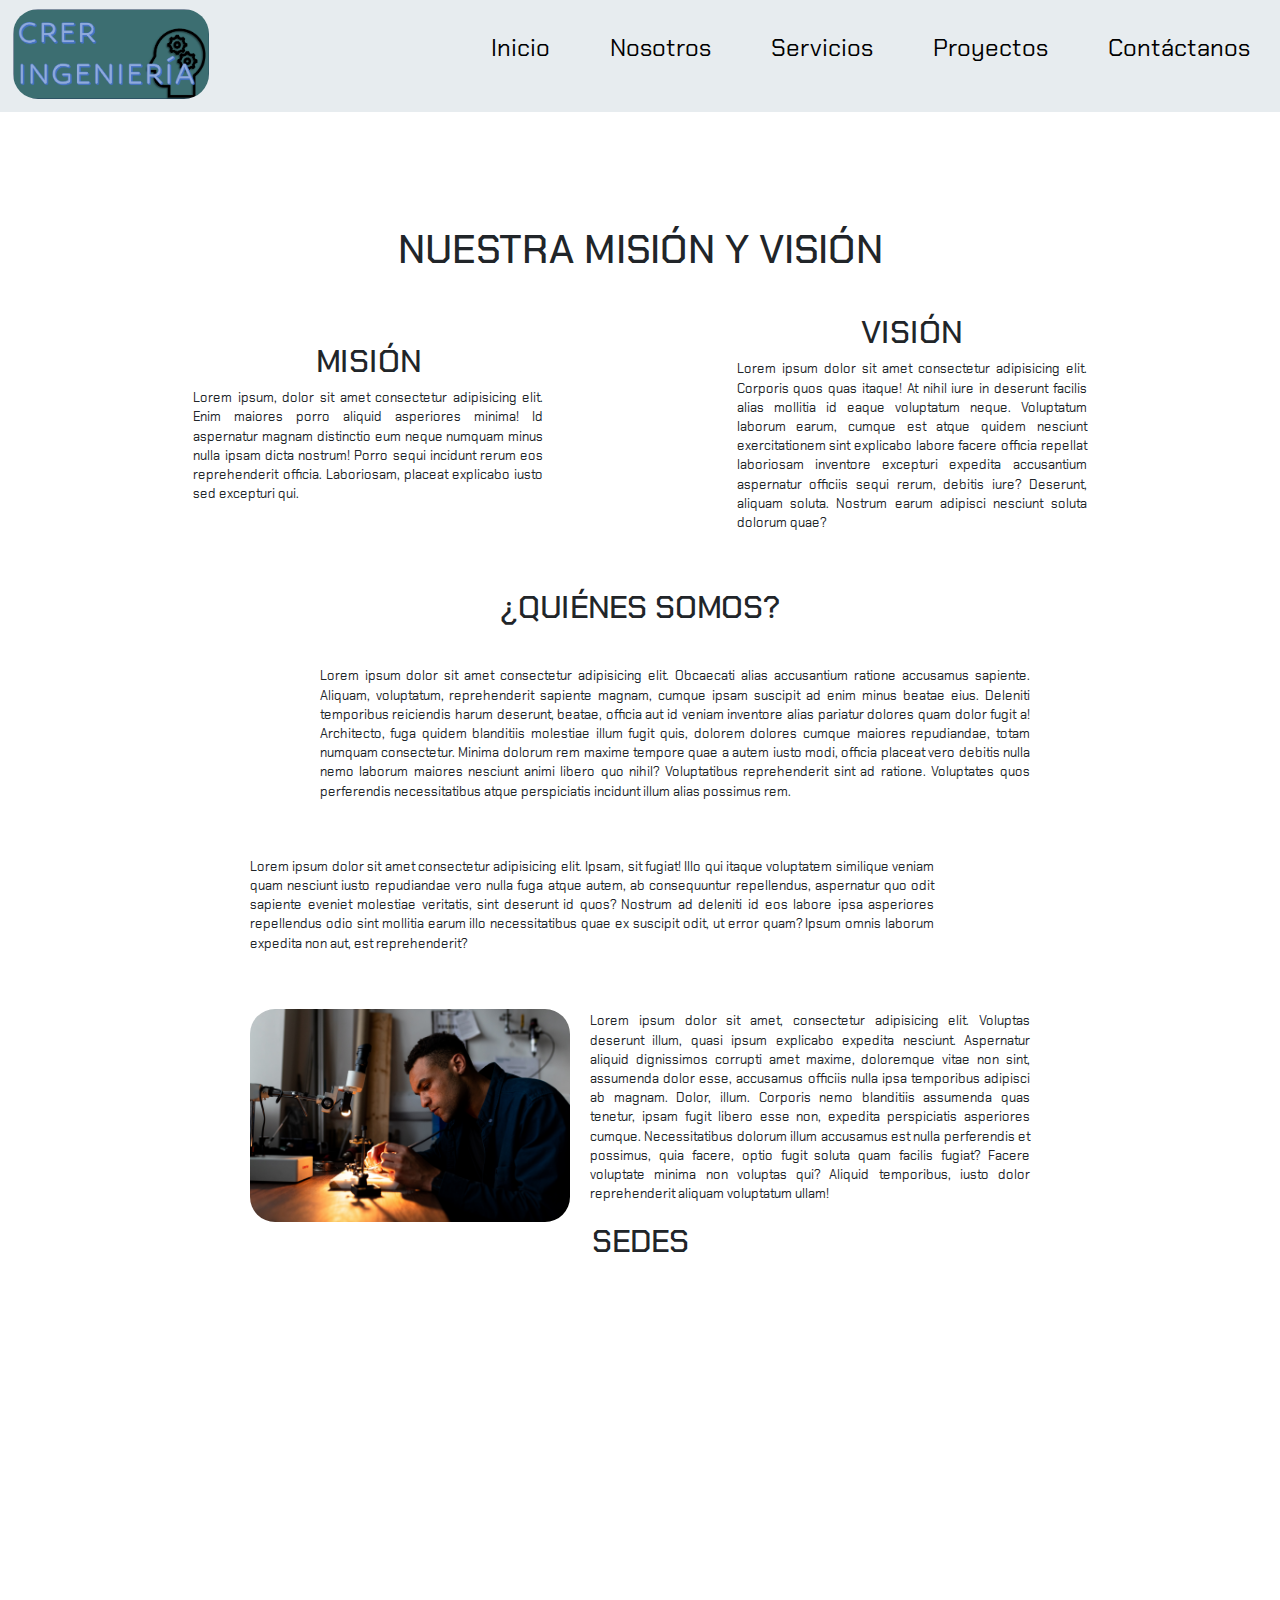
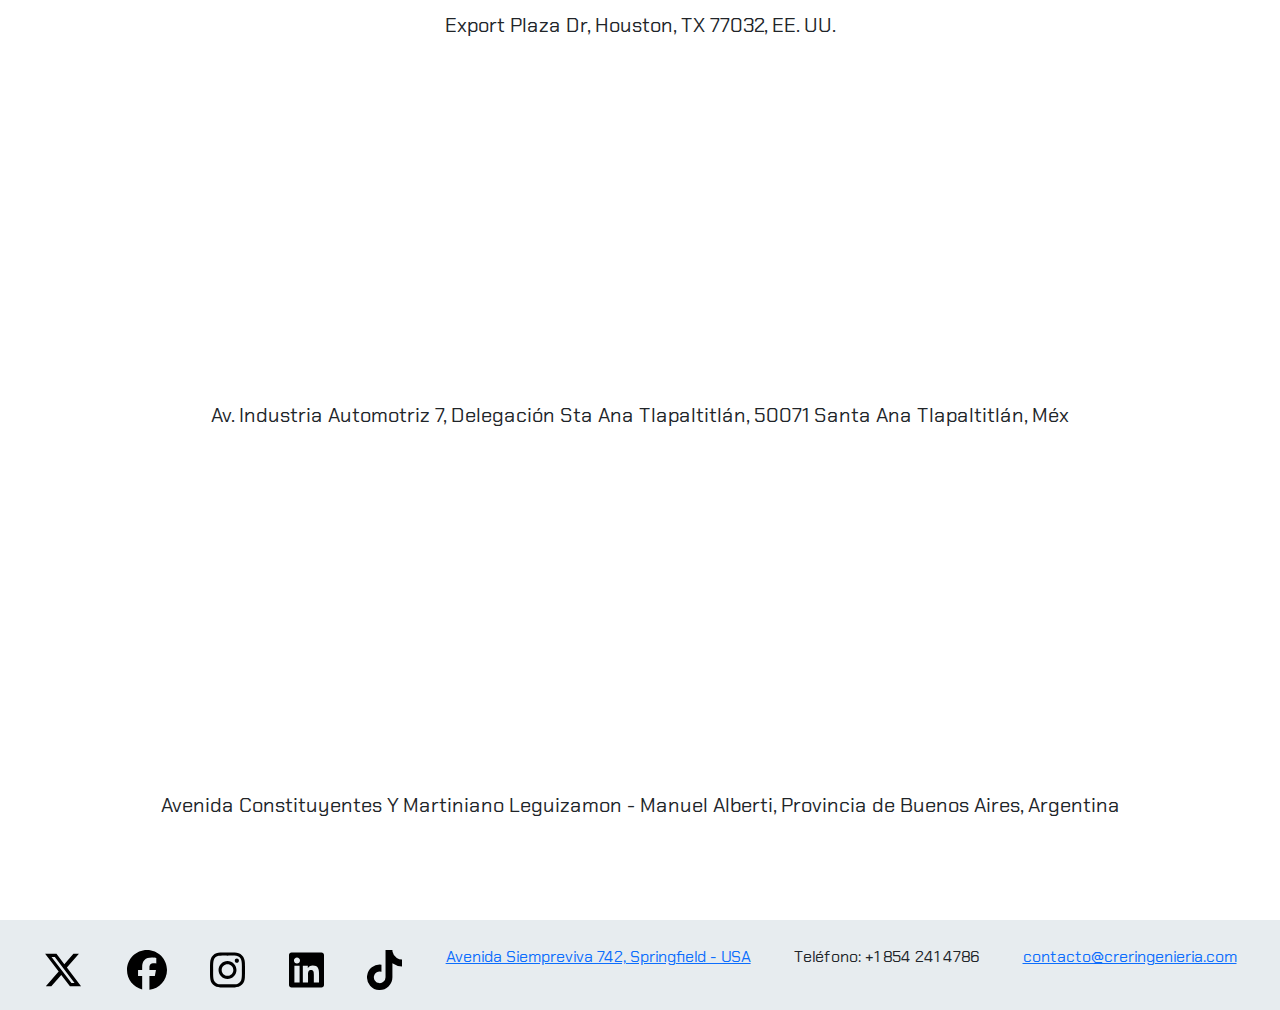
==== pages/aboutUs.html @ bf322dcf "nueva Rama" ====
<!DOCTYPE html>
<html lang="en">
  <head>
    <meta charset="UTF-8" />
    <meta name="viewport" content="width=device-width, initial-scale=1.0" />
    <link rel="stylesheet" href="../styles/styles.css" />
    <link
      href="https://cdn.jsdelivr.net/npm/bootstrap@5.3.3/dist/css/bootstrap.min.css"
      rel="stylesheet"
      integrity="sha384-QWTKZyjpPEjISv5WaRU9OFeRpok6YctnYmDr5pNlyT2bRjXh0JMhjY6hW+ALEwIH"
      crossorigin="anonymous"
    />
    <title>CRER Ingeniería</title>
  </head>
  <body>
    <nav class="nav fixed-top">
      <a href="../index.html"
        ><img src="../resources/logo.png" alt="" id="logo"
      /></a>
      <ul>
        <li><a href="../index.html">Inicio</a></li>
        <li><a href="./aboutUs.html">Nosotros</a></li>
        <li><a href="./services.html">Servicios</a></li>
        <li><a href="./projects.html">Proyectos</a></li>
        <li><a href="./contact.html">Contáctanos</a></li>
      </ul>
    </nav>
    <main>
      <h1 class="h1Nosotros">NUESTRA MISIÓN Y VISIÓN</h1>
      <section id="misVis">
        <section id="mision">
          <h2>MISIÓN</h2>
          <p>
            Lorem ipsum, dolor sit amet consectetur adipisicing elit. Enim
            maiores porro aliquid asperiores minima! Id aspernatur magnam
            distinctio eum neque numquam minus nulla ipsam dicta nostrum! Porro
            sequi incidunt rerum eos reprehenderit officia. Laboriosam, placeat
            explicabo iusto sed excepturi qui.
          </p>
        </section>
        <section id="vision">
          <h2>VISIÓN</h2>
          <p>
            Lorem ipsum dolor sit amet consectetur adipisicing elit. Corporis
            quos quas itaque! At nihil iure in deserunt facilis alias mollitia
            id eaque voluptatum neque. Voluptatum laborum earum, cumque est
            atque quidem nesciunt exercitationem sint explicabo labore facere
            officia repellat laboriosam inventore excepturi expedita accusantium
            aspernatur officiis sequi rerum, debitis iure? Deserunt, aliquam
            soluta. Nostrum earum adipisci nesciunt soluta dolorum quae?
          </p>
        </section>
      </section>
      <section id="backGround">
        <h2>¿QUIÉNES SOMOS?</h2>
        <article class="parte1">
          <img src="../resources/eng1.jpg" alt="" class="eng1" />
          <p class="parrafoEng1">
            Lorem ipsum dolor sit amet consectetur adipisicing elit. Obcaecati
            alias accusantium ratione accusamus sapiente. Aliquam, voluptatum,
            reprehenderit sapiente magnam, cumque ipsam suscipit ad enim minus
            beatae eius. Deleniti temporibus reiciendis harum deserunt, beatae,
            officia aut id veniam inventore alias pariatur dolores quam dolor
            fugit a! Architecto, fuga quidem blanditiis molestiae illum fugit
            quis, dolorem dolores cumque maiores repudiandae, totam numquam
            consectetur. Minima dolorum rem maxime tempore quae a autem iusto
            modi, officia placeat vero debitis nulla nemo laborum maiores
            nesciunt animi libero quo nihil? Voluptatibus reprehenderit sint ad
            ratione. Voluptates quos perferendis necessitatibus atque
            perspiciatis incidunt illum alias possimus rem.
          </p>
        </article>
        <article id="parte2">
          <p class="parrafoEng2">
            Lorem ipsum dolor sit amet consectetur adipisicing elit. Ipsam, sit
            fugiat! Illo qui itaque voluptatem similique veniam quam nesciunt
            iusto repudiandae vero nulla fuga atque autem, ab consequuntur
            repellendus, aspernatur quo odit sapiente eveniet molestiae
            veritatis, sint deserunt id quos? Nostrum ad deleniti id eos labore
            ipsa asperiores repellendus odio sint mollitia earum illo
            necessitatibus quae ex suscipit odit, ut error quam? Ipsum omnis
            laborum expedita non aut, est reprehenderit?
          </p>
          <img src="../resources/eng2.jpg" alt="" class="eng2" />
        </article>
        <article class="parte1">
          <img src="../resources/eng3.jpg" alt="" class="eng1" />
          <p class="parrafoEng1">
            Lorem ipsum dolor sit amet, consectetur adipisicing elit. Voluptas
            deserunt illum, quasi ipsum explicabo expedita nesciunt. Aspernatur
            aliquid dignissimos corrupti amet maxime, doloremque vitae non sint,
            assumenda dolor esse, accusamus officiis nulla ipsa temporibus
            adipisci ab magnam. Dolor, illum. Corporis nemo blanditiis assumenda
            quas tenetur, ipsam fugit libero esse non, expedita perspiciatis
            asperiores cumque. Necessitatibus dolorum illum accusamus est nulla
            perferendis et possimus, quia facere, optio fugit soluta quam
            facilis fugiat? Facere voluptate minima non voluptas qui? Aliquid
            temporibus, iusto dolor reprehenderit aliquam voluptatum ullam!
          </p>
        </article>
      </section>
      <h2>SEDES</h2>
      <section id="sedes">
        <iframe
          src="https://www.google.com/maps/embed?pb=!1m18!1m12!1m3!1d3457.002539599172!2d-95.31487802374514!3d29.950605574971!2m3!1f0!2f0!3f0!3m2!1i1024!2i768!4f13.1!3m3!1m2!1s0x8640b6ad13a5c62d%3A0x4e5ed26eb05cbc44!2sExport%20Plaza%20Dr%2C%20Houston%2C%20TX%2077032%2C%20EE.%20UU.!5e0!3m2!1ses!2smx!4v1706425401823!5m2!1ses!2smx"
          width="400"
          height="300"
          style="border: 0"
          allowfullscreen=""
          loading="lazy"
          referrerpolicy="no-referrer-when-downgrade"
        ></iframe>
        <p class="mapas">Export Plaza Dr, Houston, TX 77032, EE. UU.</p>
        <iframe
          src="https://www.google.com/maps/embed?pb=!1m18!1m12!1m3!1d3765.656668041958!2d-99.62430872402147!3d19.297291181953398!2m3!1f0!2f0!3f0!3m2!1i1024!2i768!4f13.1!3m3!1m2!1s0x85cd8a10b8af76ad%3A0x55f75a7277d1dba7!2sAv.%20Industria%20Automotriz%207%2C%20Delegaci%C3%B3n%20Sta%20Ana%20Tlapaltitl%C3%A1n%2C%2050071%20Santa%20Ana%20Tlapaltitl%C3%A1n%2C%20M%C3%A9x.!5e0!3m2!1ses!2smx!4v1706425549097!5m2!1ses!2smx"
          width="400"
          height="300"
          style="border: 0"
          allowfullscreen=""
          loading="lazy"
          referrerpolicy="no-referrer-when-downgrade"
        ></iframe>
        <p class="mapas">
          Av. Industria Automotriz 7, Delegación Sta Ana Tlapaltitlán, 50071
          Santa Ana Tlapaltitlán, Méx
        </p>
        <iframe
          src="https://www.google.com/maps/embed?pb=!1m18!1m12!1m3!1d822.440785139287!2d-58.74145373034737!3d-34.45815999831294!2m3!1f0!2f0!3f0!3m2!1i1024!2i768!4f13.1!3m3!1m2!1s0x95bc98a1a8cdec03%3A0xe7c5bf7d25745e86!2sAvenida%20Constituyentes%20Y%20Martiniano%20Leguizamon!5e0!3m2!1ses!2smx!4v1706425637242!5m2!1ses!2smx"
          width="400"
          height="300"
          style="border: 0"
          allowfullscreen=""
          loading="lazy"
          referrerpolicy="no-referrer-when-downgrade"
        ></iframe>
        <p class="mapas">
          Avenida Constituyentes Y Martiniano Leguizamon - Manuel Alberti,
          Provincia de Buenos Aires, Argentina
        </p>
      </section>
    </main>
    <footer>
      <a href="https://twitter.com/?lang=es" target="_blank"
        ><img src="../resources/logoX.svg" alt=""
      /></a>
      <a href="https://www.facebook.com/?locale=es_LA" target="_blank"
        ><img src="../resources/logoFB.svg" alt=""
      /></a>
      <a href="https://www.instagram.com/" target="_blank"
        ><img src="../resources/logoIG.svg" alt=""
      /></a>
      <a href="https://mx.linkedin.com/" target="_blank"
        ><img src="../resources/logoLinkedin.svg" alt=""
      /></a>
      <a href="https://www.tiktok.com/es/" target="_blank"
        ><img src="../resources/logoTiktok.svg" alt=""
      /></a>
      <a
        class="dire"
        href="https://maps.app.goo.gl/HASSapY9q8GVAxud6"
        target="_blank"
        ><p>Avenida Siempreviva 742, Springfield - USA</p></a
      >
      <p>Teléfono: +1 854 241 4786</p>
      <a href="mailto:contacto@creringenieria.com"
        ><p>contacto@creringenieria.com</p></a
      >
    </footer>
    <script
      src="https://cdn.jsdelivr.net/npm/bootstrap@5.3.3/dist/js/bootstrap.bundle.min.js"
      integrity="sha384-YvpcrYf0tY3lHB60NNkmXc5s9fDVZLESaAA55NDzOxhy9GkcIdslK1eN7N6jIeHz"
      crossorigin="anonymous"
    ></script>
  </body>
</html>
---- styles/styles.css ----
@import url('https://fonts.googleapis.com/css2?family=Chakra+Petch:wght@300&display=swap');

* {
    margin: 0;
    padding: 0;
    font-family: 'Chakra Petch', sans-serif;
}

body {
    background-color: #D9D9D9;
}

.nav{
    background-color: #E7ECEF;
    color: black;
    justify-content: space-between;
    display: flex;
}

#logo {
    height: 15vh;
    border-radius: 25px;
    margin: 1vh 1vw 1vh 1vw;
}

ul li a {
    text-decoration: none;
    color: black;
}

li {
    list-style-type: none;
    padding: 15px;
    font-size: 2em;
    margin: 15px;
}

ul {
    display: flex;
    align-items: center;

}

#tituloIndex {
    margin-top: 20vh;
}

.carousel {
    margin-top: 5vh;
}
.carousel-inner .carousel-item img {
    border-radius: 25px;
}

.carousel-inner {
    display: flex;
    justify-content: space-around;
}

.carousel-control-prev, .carousel-control-next {
    margin-left: 20%;
    margin-right: 20%;
}

#ingTrabajando {
    display: flex;
    margin-top: 5vh;
    margin-left: 3vw;
    margin-right: 3vw;
}

#ingTrabajando img {
    width: 20vw;
    border-radius: 25px;
}

#ingTrabajando #parrafo1 {
    display: flex;
    flex-direction: column;
    justify-content: center;
    text-align: justify;
    margin-left: 10px;
    margin-right: 10px;
}

#ingTrabajando #parrafo2 {
    display: flex;
    flex-direction: column;
    justify-content: center;
    text-align: justify;
    margin-left: 10px;
}

#algunos {
    display: flex;
    flex-direction: row;
    justify-content: center;
    margin-top: 80px;
    font-size: 40px;
}

#listaClientes {
    margin: 40px 20px;
    display: flex;
    flex-direction: row;
    justify-content: space-around;
}

#listaClientes img {
    height: 8vw;
    border-radius: 25px;
}

#certi {
    display: flex;
    flex-direction: row;
    justify-content: center;
    margin-top: 80px;
    font-size: 40px;
}

#certificaciones img {
    height: 6vw;
}

#certificaciones {
    margin: 40px 20px;
    display: flex;
    flex-direction: row;
    justify-content: space-around;
}

footer {
    height: 10vh;
    background-color: #E7ECEF;
    margin-top: 70px;
    display: flex;
    flex-direction: row;
    justify-content: space-evenly;
    align-items: center;
}

footer img {
    height: 40px;
    margin-top: 10px;
}

h1 {
    margin-top: 70px;
    display: flex;
    flex-direction: row;
    justify-content: center;
}

#misVis {
    display: flex;
    flex-direction: row;
    margin-top: 40px;
    align-items: center;
    justify-content: space-evenly;
}

#mision {
    width: 350px;
    text-align: justify;
}

#vision {
    width: 350px;
    text-align: justify;
 }

 h1 {
    font-size: 50px;
 }

h2 {
    font-size: 40px;
    display: flex;
    flex-direction: row;
    justify-content: center;
}

#backGround {
    margin-top: 40px;
}

.eng1 {
    width: 450px;
    border-radius: 25px;
}

.parte1 {
    display: flex;
    flex-direction: row;
    align-items: center;
    margin: 40px 250px 0 250px;
    text-align: justify;
}

.parrafoEng1 {
    margin-left: 20px;
}

.eng2 {
    width: 450px;
    border-radius: 25px;
}

.parrafoEng2 {
    margin-right: 20px;
}

#parte2 {
    display: flex;
    flex-direction: row;
    align-items: center;
    margin: 40px 250px 0 250px;
    text-align: justify;
}

#sedes {
    display: flex;
    flex-direction: column;
    align-items: center;
    margin-top: 20px;
}

.mapas {
    margin: 30px;
    font-size: 20px;
}

.imgServ {
    width: 25vw;
    border-radius: 25px;
}

#especialidades {
    display: flex;
    flex-direction: column;
    margin: 50px 150px 0 150px;

}

#mecanica, #civil, #obras {
    display: flex;
    flex-direction: row;
    align-items: center;
    margin: 40px 200px 0 200px;
    text-align: justify;
}

#electrica, #ingenieria {
    display: flex;
    flex-direction: row;
    align-items: center;
    margin: 40px 200px 0 200px;
    text-align: justify;
}

.serv135 {
    margin-left: 20px;
    font-size: 1em;
}

.serv24 {
    margin-right: 20px;
    font-size: 1em;
}

#proj1 img, #proj2 img, #proj3 img {
    width: 35vw;
    border-radius: 25px;
    margin-top: 40px;
}

#projects {
    display: flex;
    flex-direction: column;
    align-items: center;
}

#proj1, #proj2, #proj3 {
    display: flex;
    flex-direction: column;
    align-items: center;
    width: 30vw;
}

#proj1 p, #proj2 p, #proj3 p {
    display: flex;
}

#comentarios {
    resize: none;
}

/* FORMULARIO ANTES DE BOOTSTRAP

form {
    display: block;
    margin: 100px auto;
}

label {
    display: flex;
    flex-direction: column;
    align-items: center;
    margin: 10px;
    font-size: 25px;
}

button {
    font-size: 25px;
    width: 100px;
    border-radius: 5px;
    text-align: center;
}

.boton {
    text-align: center;
}

fieldset {
    border: none;
}

label #nombre, label #apellido, label #mail, label #phone, label #empresa {
    width: 350px;
    height: 20px;
} */

form {
    margin-top: 10vh;

}

#contacth1 {
    margin-top: 25vh;
    font-size: 3vh;
}

.row {
    justify-content: center;
    align-items: center;
}

.botonForm {
    text-align: center;
}

@media (max-width:1360px) {
    li {
        font-size: 1.5em;
    }
    #logo {
        height: 10vh;
    }
    #ingTrabajando {
        height: auto;
    }
    .eng1, .eng2 {
        width: 25vw;
    }
    .parrafoEng1, .parrafoEng2, #mision p, #vision p, .serv135, .serv24 {
        font-size: 0.8em;
    }
    .imgServ {
        width: 18vw;
    } 
    #proj1 img, #proj2 img, #proj3 img {
        width: 25vw;
    }

}

@media (max-width:1025px) {
    #ingTrabajando {
        display: flex;
        flex-direction: column;
        align-items: center;
    }

}

@media (max-width:1190px) {
    li {
        font-size: 1.2em;
    }
    #algunos {
        font-size: 3vh;
    }
    #certi {
        font-size: 3vh;
    }
    footer img {
        height: 3vh;
    }
    footer p {
        font-size: 0.8rem;
    }
}

@media (max-width:970px) {
    #logo, .dire, .eng1, .eng2 {
        display: none;
    }
    iframe {
        width: 300px;
        height: auto;
    }
}

.h1Nosotros, .servh1, .projectsh1 {
    margin-top: 25vh;
}
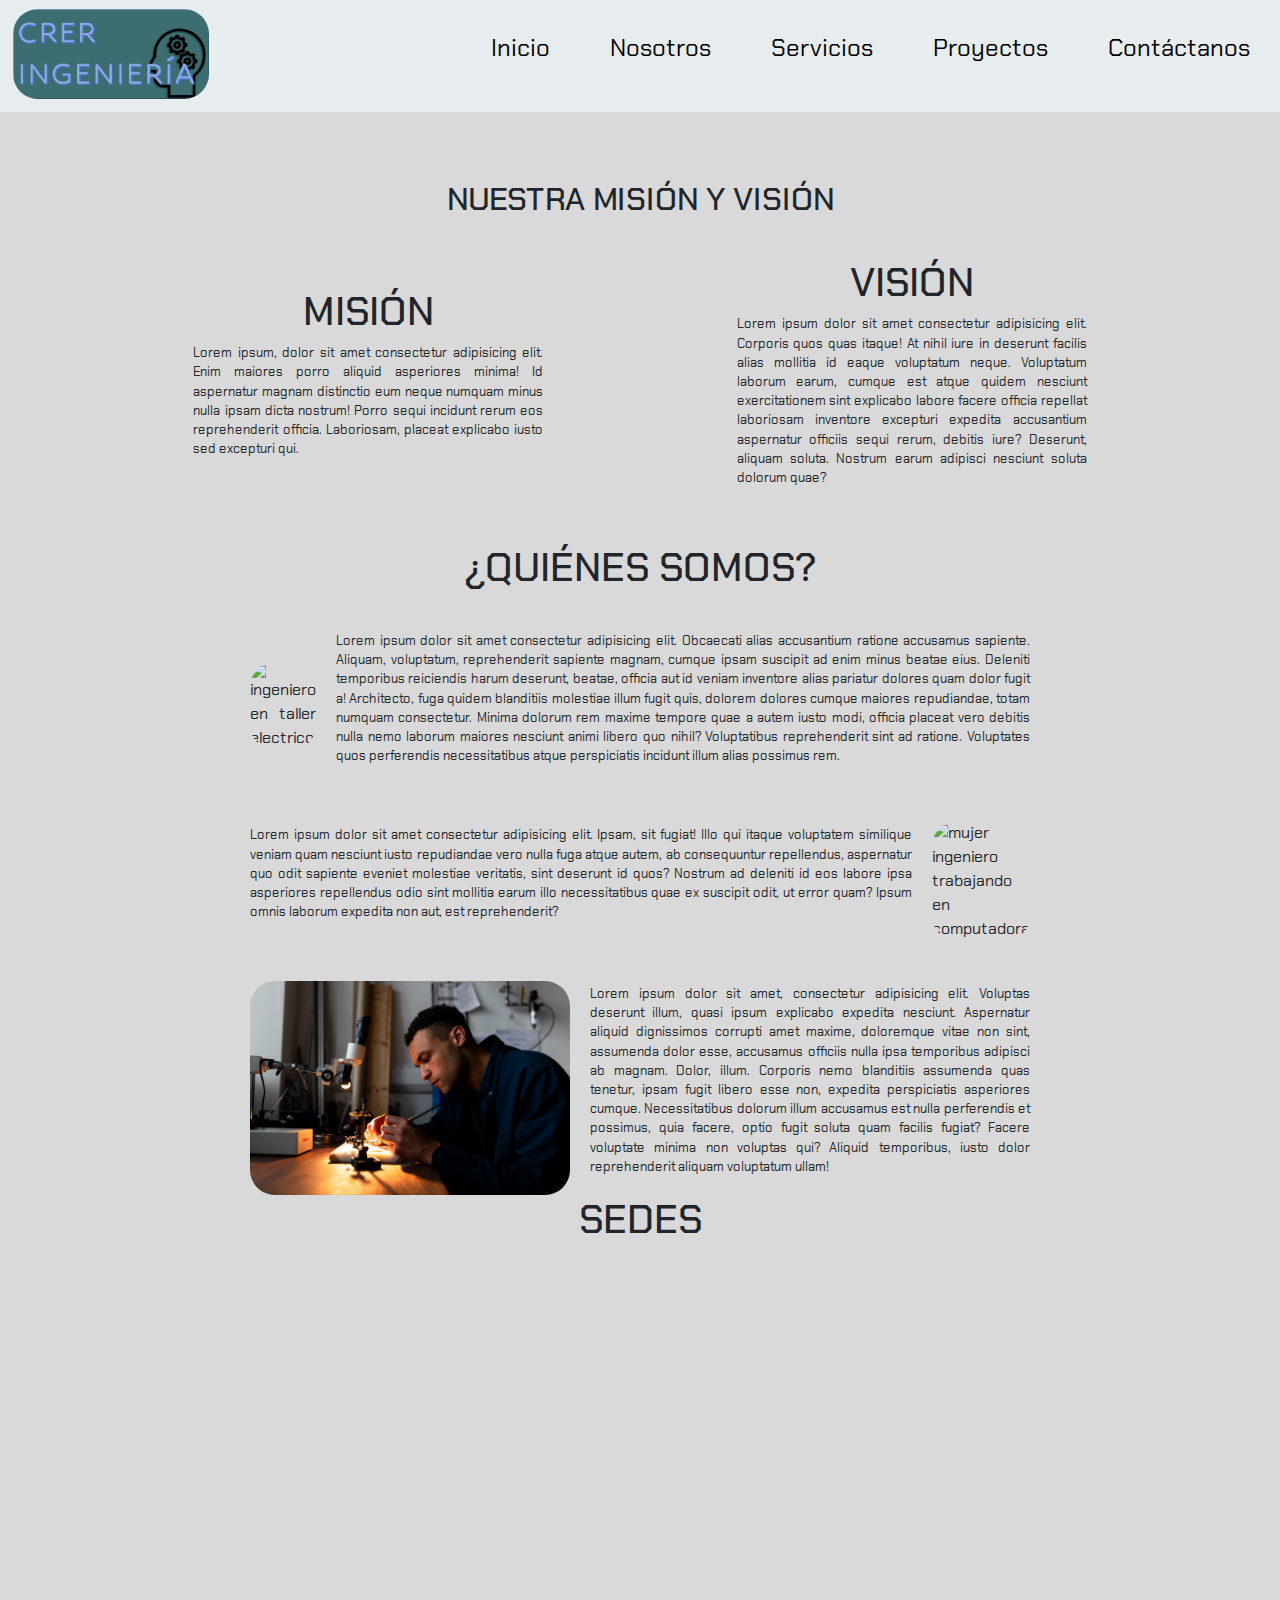
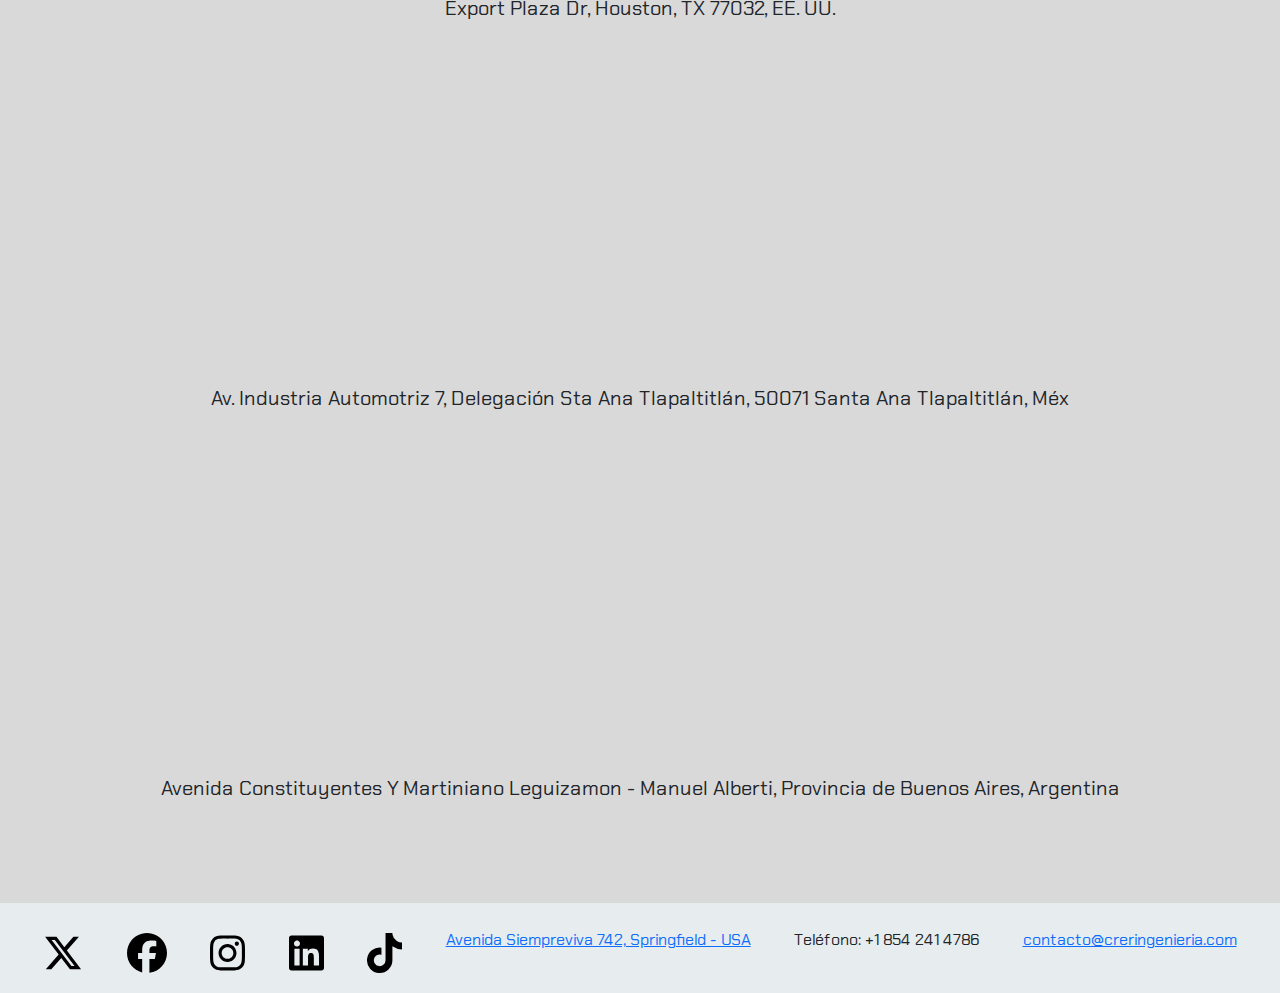
==== commit 66f5d12d: "correcciones de 2da preentrega: ubicacion de codigo de bootstrap, inclusion de alt en imagenes, grid" ====
--- a/pages/aboutUs.html
+++ b/pages/aboutUs.html
@@ -3,19 +3,19 @@
   <head>
     <meta charset="UTF-8" />
     <meta name="viewport" content="width=device-width, initial-scale=1.0" />
-    <link rel="stylesheet" href="../styles/styles.css" />
     <link
       href="https://cdn.jsdelivr.net/npm/bootstrap@5.3.3/dist/css/bootstrap.min.css"
       rel="stylesheet"
       integrity="sha384-QWTKZyjpPEjISv5WaRU9OFeRpok6YctnYmDr5pNlyT2bRjXh0JMhjY6hW+ALEwIH"
       crossorigin="anonymous"
     />
+    <link rel="stylesheet" href="../styles/styles.css" />
     <title>CRER Ingeniería</title>
   </head>
   <body>
     <nav class="nav fixed-top">
       <a href="../index.html"
-        ><img src="../resources/logo.png" alt="" id="logo"
+        ><img src="../resources/logo.png" alt="logo de la empresa" id="logo"
       /></a>
       <ul>
         <li><a href="../index.html">Inicio</a></li>
@@ -54,7 +54,7 @@
       <section id="backGround">
         <h2>¿QUIÉNES SOMOS?</h2>
         <article class="parte1">
-          <img src="../resources/eng1.jpg" alt="" class="eng1" />
+          <img src="../resources/eng1.jpg" alt="ingeniero en taller electrico" class="eng1" />
           <p class="parrafoEng1">
             Lorem ipsum dolor sit amet consectetur adipisicing elit. Obcaecati
             alias accusantium ratione accusamus sapiente. Aliquam, voluptatum,
@@ -81,10 +81,10 @@
             necessitatibus quae ex suscipit odit, ut error quam? Ipsum omnis
             laborum expedita non aut, est reprehenderit?
           </p>
-          <img src="../resources/eng2.jpg" alt="" class="eng2" />
+          <img src="../resources/eng2.jpg" alt="mujer ingeniero trabajando en computadora" class="eng2" />
         </article>
         <article class="parte1">
-          <img src="../resources/eng3.jpg" alt="" class="eng1" />
+          <img src="../resources/eng3.jpg" alt="ingeniero trabajando en laboratorio" class="eng1" />
           <p class="parrafoEng1">
             Lorem ipsum dolor sit amet, consectetur adipisicing elit. Voluptas
             deserunt illum, quasi ipsum explicabo expedita nesciunt. Aspernatur
@@ -141,19 +141,19 @@
     </main>
     <footer>
       <a href="https://twitter.com/?lang=es" target="_blank"
-        ><img src="../resources/logoX.svg" alt=""
+        ><img src="../resources/logoX.svg" alt="logo twitter"
       /></a>
       <a href="https://www.facebook.com/?locale=es_LA" target="_blank"
-        ><img src="../resources/logoFB.svg" alt=""
+        ><img src="../resources/logoFB.svg" alt="logo facebook"
       /></a>
       <a href="https://www.instagram.com/" target="_blank"
-        ><img src="../resources/logoIG.svg" alt=""
+        ><img src="../resources/logoIG.svg" alt="logo instagram"
       /></a>
       <a href="https://mx.linkedin.com/" target="_blank"
-        ><img src="../resources/logoLinkedin.svg" alt=""
+        ><img src="../resources/logoLinkedin.svg" alt="logo linkedin"
       /></a>
       <a href="https://www.tiktok.com/es/" target="_blank"
-        ><img src="../resources/logoTiktok.svg" alt=""
+        ><img src="../resources/logoTiktok.svg" alt="logo Tiktok"
       /></a>
       <a
         class="dire"
--- a/styles/styles.css
+++ b/styles/styles.css
@@ -41,7 +41,7 @@
 
 }
 
-#tituloIndex {
+#tituloIndex, .h1Nosotros, .servh1, .projectsh1, #contacth1 {
     margin-top: 20vh;
 }
 
@@ -170,10 +170,6 @@
     text-align: justify;
  }
 
- h1 {
-    font-size: 50px;
- }
-
 h2 {
     font-size: 40px;
     display: flex;
@@ -232,41 +228,22 @@
 }
 
 .imgServ {
-    width: 25vw;
-    border-radius: 25px;
-}
-
-#especialidades {
-    display: flex;
-    flex-direction: column;
-    margin: 50px 150px 0 150px;
-
-}
-
-#mecanica, #civil, #obras {
-    display: flex;
-    flex-direction: row;
-    align-items: center;
-    margin: 40px 200px 0 200px;
-    text-align: justify;
-}
-
-#electrica, #ingenieria {
-    display: flex;
-    flex-direction: row;
-    align-items: center;
-    margin: 40px 200px 0 200px;
-    text-align: justify;
-}
-
-.serv135 {
-    margin-left: 20px;
-    font-size: 1em;
-}
-
-.serv24 {
-    margin-right: 20px;
-    font-size: 1em;
+    width: 45vh;
+    height: auto;
+    border-radius: 25px;
+}
+
+.gridPadre {
+    display: flex;
+    justify-content: center;
+}
+
+#gridServicios {
+    display: grid;
+    grid-template-columns: 1fr 1fr;
+    width: 75vw;
+    align-items: center;
+    justify-items: center;
 }
 
 #proj1 img, #proj2 img, #proj3 img {
@@ -296,49 +273,9 @@
     resize: none;
 }
 
-/* FORMULARIO ANTES DE BOOTSTRAP
-
-form {
-    display: block;
-    margin: 100px auto;
-}
-
-label {
-    display: flex;
-    flex-direction: column;
-    align-items: center;
-    margin: 10px;
-    font-size: 25px;
-}
-
-button {
-    font-size: 25px;
-    width: 100px;
-    border-radius: 5px;
-    text-align: center;
-}
-
-.boton {
-    text-align: center;
-}
-
-fieldset {
-    border: none;
-}
-
-label #nombre, label #apellido, label #mail, label #phone, label #empresa {
-    width: 350px;
-    height: 20px;
-} */
-
 form {
     margin-top: 10vh;
 
-}
-
-#contacth1 {
-    margin-top: 25vh;
-    font-size: 3vh;
 }
 
 .row {
@@ -366,11 +303,12 @@
     .parrafoEng1, .parrafoEng2, #mision p, #vision p, .serv135, .serv24 {
         font-size: 0.8em;
     }
-    .imgServ {
-        width: 18vw;
-    } 
     #proj1 img, #proj2 img, #proj3 img {
         width: 25vw;
+    }
+    h1, #contacth1, #tituloIndex, .h1Nosotros, .servh1, .projectsh1 {
+        font-size: 2em;
+       
     }
 
 }
@@ -410,8 +348,16 @@
         width: 300px;
         height: auto;
     }
-}
-
-.h1Nosotros, .servh1, .projectsh1 {
-    margin-top: 25vh;
-}
+    .imgServ {
+        width: 25vw;
+    }
+    h1, #contacth1, #tituloIndex, .h1Nosotros, .servh1, .projectsh1 {
+        font-size: 1.5em;
+    }
+}
+
+@media (max-width: 770px) {
+    form {
+        font-size: 1em;
+    }
+}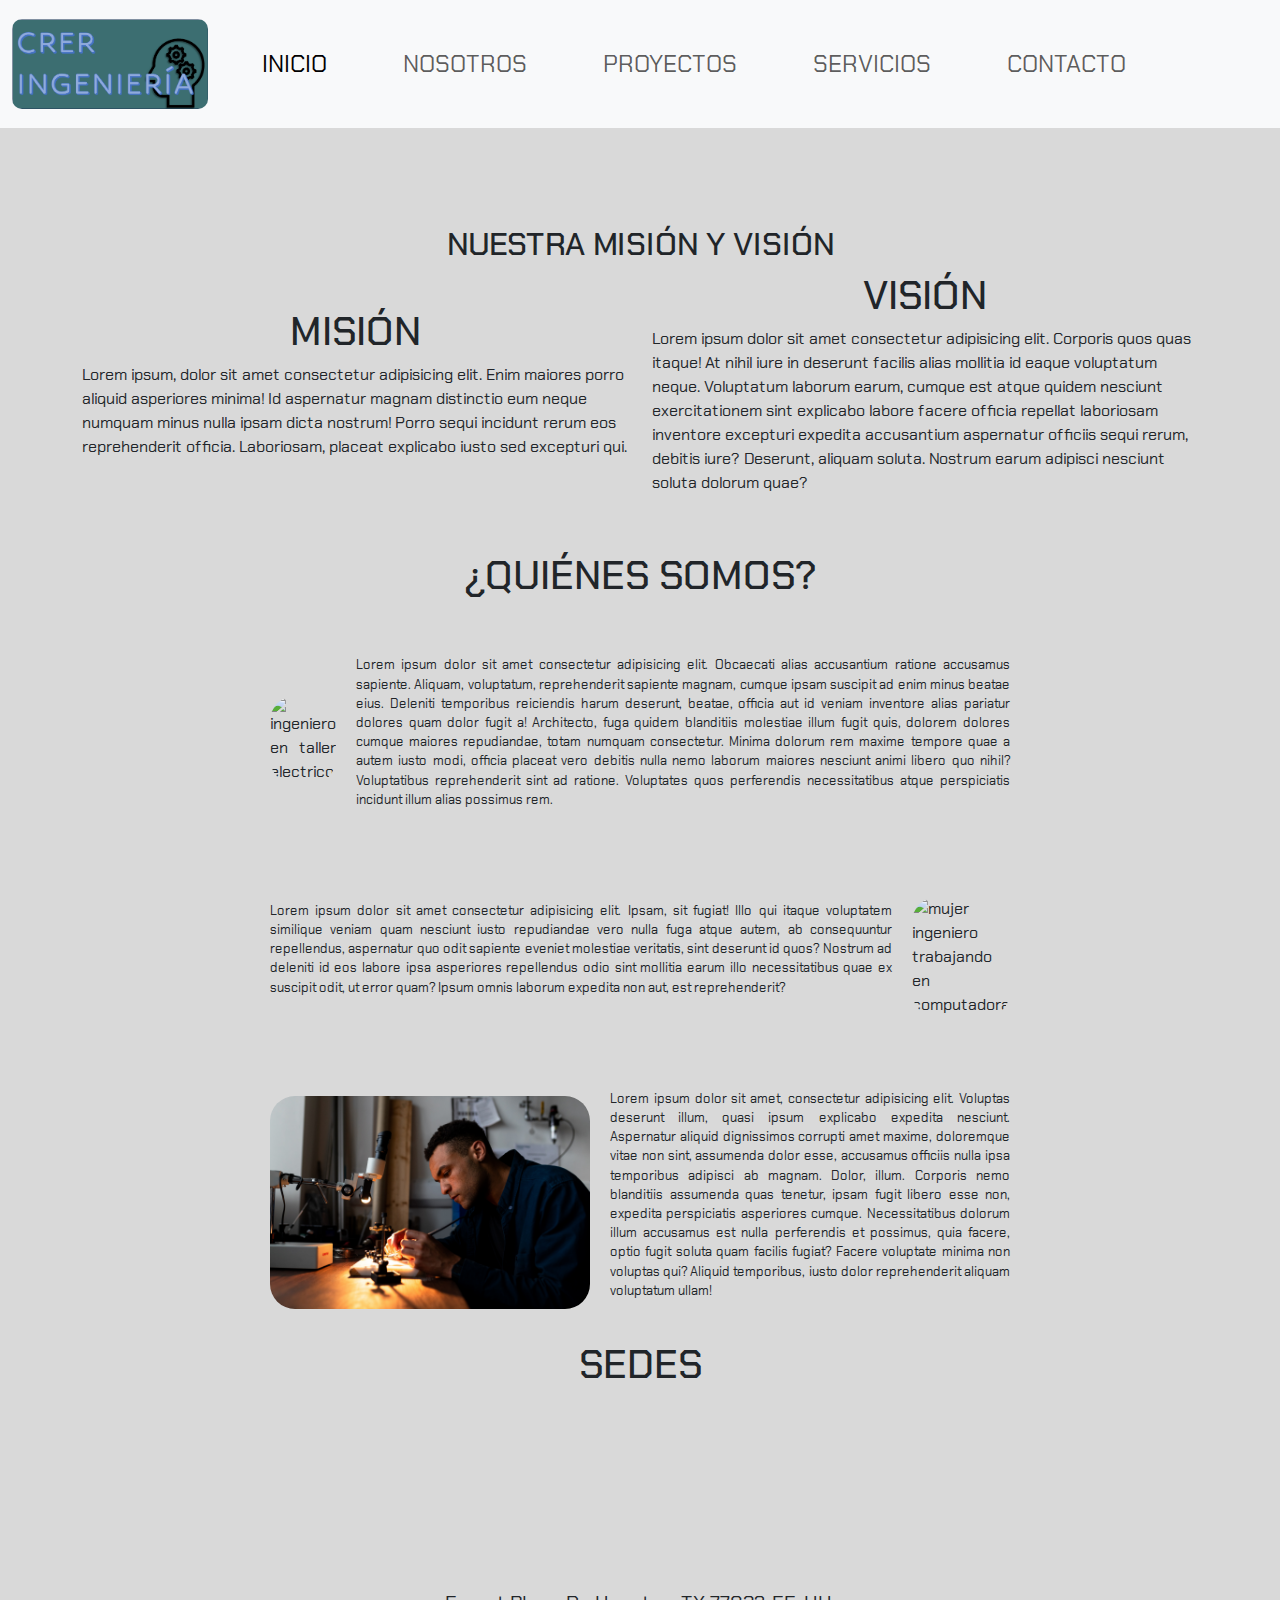
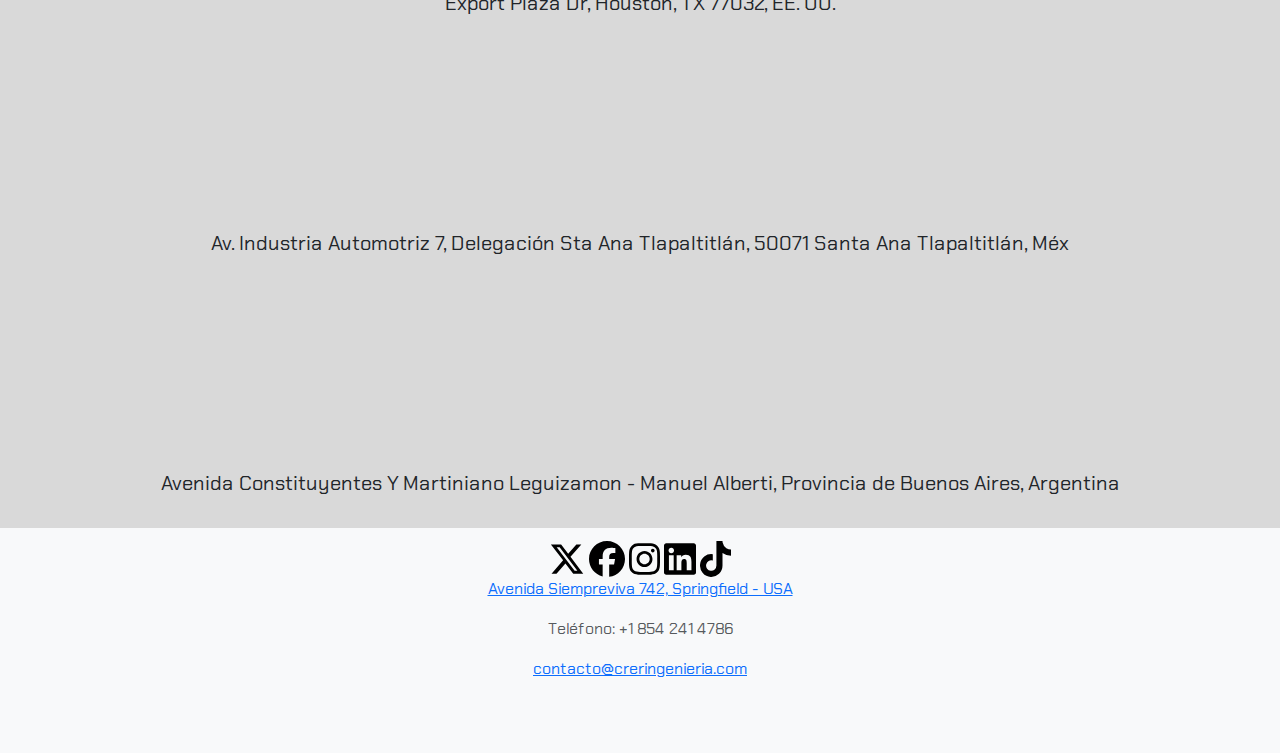
==== commit ad966824: "mejorado responsive" ====
--- a/pages/aboutUs.html
+++ b/pages/aboutUs.html
@@ -13,92 +13,216 @@
     <title>CRER Ingeniería</title>
   </head>
   <body>
-    <nav class="nav fixed-top">
-      <a href="../index.html"
-        ><img src="../resources/logo.png" alt="logo de la empresa" id="logo"
-      /></a>
-      <ul>
-        <li><a href="../index.html">Inicio</a></li>
-        <li><a href="./aboutUs.html">Nosotros</a></li>
-        <li><a href="./services.html">Servicios</a></li>
-        <li><a href="./projects.html">Proyectos</a></li>
-        <li><a href="./contact.html">Contáctanos</a></li>
-      </ul>
+    <nav class="navbar navbar-expand-lg bg-body-tertiary fixed-top">
+      <div class="container-fluid">
+        <a class="navbar-brand" href="../index.html"
+          ><img src="../resources/logo.png" alt="logo de la empresa" id="logo"
+        /></a>
+        <button
+          class="navbar-toggler"
+          type="button"
+          data-bs-toggle="collapse"
+          data-bs-target="#navbarSupportedContent"
+          aria-controls="navbarSupportedContent"
+          aria-expanded="false"
+          aria-label="Toggle navigation"
+        >
+          <span class="navbar-toggler-icon"></span>
+        </button>
+        <div class="collapse navbar-collapse" id="navbarSupportedContent">
+          <ul class="navbar-nav me-auto mb-2 mb-lg-0">
+            <li class="nav-item">
+              <a
+                class="nav-link active"
+                aria-current="page"
+                href="../index.html"
+                >INICIO</a
+              >
+            </li>
+            <li class="nav-item">
+              <a class="nav-link" href="../pages/aboutUs.html">NOSOTROS</a>
+            </li>
+            <li class="nav-item">
+              <a class="nav-link" href="../pages/projects.html">PROYECTOS</a>
+            </li>
+            <li class="nav-item">
+              <a class="nav-link" href="../pages/services.html">SERVICIOS</a>
+            </li>
+            <li class="nav-item">
+              <a class="nav-link" href="../pages/contact.html">CONTACTO</a>
+            </li>
+          </ul>
+        </div>
+      </div>
     </nav>
     <main>
       <h1 class="h1Nosotros">NUESTRA MISIÓN Y VISIÓN</h1>
-      <section id="misVis">
-        <section id="mision">
-          <h2>MISIÓN</h2>
-          <p>
-            Lorem ipsum, dolor sit amet consectetur adipisicing elit. Enim
-            maiores porro aliquid asperiores minima! Id aspernatur magnam
-            distinctio eum neque numquam minus nulla ipsam dicta nostrum! Porro
-            sequi incidunt rerum eos reprehenderit officia. Laboriosam, placeat
-            explicabo iusto sed excepturi qui.
-          </p>
-        </section>
-        <section id="vision">
-          <h2>VISIÓN</h2>
-          <p>
-            Lorem ipsum dolor sit amet consectetur adipisicing elit. Corporis
-            quos quas itaque! At nihil iure in deserunt facilis alias mollitia
-            id eaque voluptatum neque. Voluptatum laborum earum, cumque est
-            atque quidem nesciunt exercitationem sint explicabo labore facere
-            officia repellat laboriosam inventore excepturi expedita accusantium
-            aspernatur officiis sequi rerum, debitis iure? Deserunt, aliquam
-            soluta. Nostrum earum adipisci nesciunt soluta dolorum quae?
-          </p>
-        </section>
-      </section>
+      <div class="container">
+        <div class="row">
+          <div class="col-md">
+            <h2>MISIÓN</h2>
+            <p>
+              Lorem ipsum, dolor sit amet consectetur adipisicing elit. Enim
+              maiores porro aliquid asperiores minima! Id aspernatur magnam
+              distinctio eum neque numquam minus nulla ipsam dicta nostrum!
+              Porro sequi incidunt rerum eos reprehenderit officia. Laboriosam,
+              placeat explicabo iusto sed excepturi qui.
+            </p>
+          </div>
+          <div class="col-md">
+            <h2>VISIÓN</h2>
+            <p>
+              Lorem ipsum dolor sit amet consectetur adipisicing elit. Corporis
+              quos quas itaque! At nihil iure in deserunt facilis alias mollitia
+              id eaque voluptatum neque. Voluptatum laborum earum, cumque est
+              atque quidem nesciunt exercitationem sint explicabo labore facere
+              officia repellat laboriosam inventore excepturi expedita
+              accusantium aspernatur officiis sequi rerum, debitis iure?
+              Deserunt, aliquam soluta. Nostrum earum adipisci nesciunt soluta
+              dolorum quae?
+            </p>
+          </div>
+        </div>
+      </div>
+
       <section id="backGround">
         <h2>¿QUIÉNES SOMOS?</h2>
-        <article class="parte1">
-          <img src="../resources/eng1.jpg" alt="ingeniero en taller electrico" class="eng1" />
-          <p class="parrafoEng1">
-            Lorem ipsum dolor sit amet consectetur adipisicing elit. Obcaecati
-            alias accusantium ratione accusamus sapiente. Aliquam, voluptatum,
-            reprehenderit sapiente magnam, cumque ipsam suscipit ad enim minus
-            beatae eius. Deleniti temporibus reiciendis harum deserunt, beatae,
-            officia aut id veniam inventore alias pariatur dolores quam dolor
-            fugit a! Architecto, fuga quidem blanditiis molestiae illum fugit
-            quis, dolorem dolores cumque maiores repudiandae, totam numquam
-            consectetur. Minima dolorum rem maxime tempore quae a autem iusto
-            modi, officia placeat vero debitis nulla nemo laborum maiores
-            nesciunt animi libero quo nihil? Voluptatibus reprehenderit sint ad
-            ratione. Voluptates quos perferendis necessitatibus atque
-            perspiciatis incidunt illum alias possimus rem.
-          </p>
-        </article>
-        <article id="parte2">
-          <p class="parrafoEng2">
-            Lorem ipsum dolor sit amet consectetur adipisicing elit. Ipsam, sit
-            fugiat! Illo qui itaque voluptatem similique veniam quam nesciunt
-            iusto repudiandae vero nulla fuga atque autem, ab consequuntur
-            repellendus, aspernatur quo odit sapiente eveniet molestiae
-            veritatis, sint deserunt id quos? Nostrum ad deleniti id eos labore
-            ipsa asperiores repellendus odio sint mollitia earum illo
-            necessitatibus quae ex suscipit odit, ut error quam? Ipsum omnis
-            laborum expedita non aut, est reprehenderit?
-          </p>
-          <img src="../resources/eng2.jpg" alt="mujer ingeniero trabajando en computadora" class="eng2" />
-        </article>
-        <article class="parte1">
-          <img src="../resources/eng3.jpg" alt="ingeniero trabajando en laboratorio" class="eng1" />
-          <p class="parrafoEng1">
-            Lorem ipsum dolor sit amet, consectetur adipisicing elit. Voluptas
-            deserunt illum, quasi ipsum explicabo expedita nesciunt. Aspernatur
-            aliquid dignissimos corrupti amet maxime, doloremque vitae non sint,
-            assumenda dolor esse, accusamus officiis nulla ipsa temporibus
-            adipisci ab magnam. Dolor, illum. Corporis nemo blanditiis assumenda
-            quas tenetur, ipsam fugit libero esse non, expedita perspiciatis
-            asperiores cumque. Necessitatibus dolorum illum accusamus est nulla
-            perferendis et possimus, quia facere, optio fugit soluta quam
-            facilis fugiat? Facere voluptate minima non voluptas qui? Aliquid
-            temporibus, iusto dolor reprehenderit aliquam voluptatum ullam!
-          </p>
-        </article>
+        <div class="container-fluid" id="quienes">
+          <div class="row">
+            <div class="col">
+              <div class="mb-3 p-2">
+                <article class="parte1">
+                  <img
+                    src="../resources/eng1.jpg"
+                    alt="ingeniero en taller electrico"
+                    class="eng1"
+                  />
+                  <p class="parrafoEng1">
+                    Lorem ipsum dolor sit amet consectetur adipisicing elit.
+                    Obcaecati alias accusantium ratione accusamus sapiente.
+                    Aliquam, voluptatum, reprehenderit sapiente magnam, cumque
+                    ipsam suscipit ad enim minus beatae eius. Deleniti
+                    temporibus reiciendis harum deserunt, beatae, officia aut id
+                    veniam inventore alias pariatur dolores quam dolor fugit a!
+                    Architecto, fuga quidem blanditiis molestiae illum fugit
+                    quis, dolorem dolores cumque maiores repudiandae, totam
+                    numquam consectetur. Minima dolorum rem maxime tempore quae
+                    a autem iusto modi, officia placeat vero debitis nulla nemo
+                    laborum maiores nesciunt animi libero quo nihil?
+                    Voluptatibus reprehenderit sint ad ratione. Voluptates quos
+                    perferendis necessitatibus atque perspiciatis incidunt illum
+                    alias possimus rem.
+                  </p>
+                </article>
+              </div>
+              <div class="mb-3 p-2">
+                <article id="parte2">
+                  <p class="parrafoEng2">
+                    Lorem ipsum dolor sit amet consectetur adipisicing elit.
+                    Ipsam, sit fugiat! Illo qui itaque voluptatem similique
+                    veniam quam nesciunt iusto repudiandae vero nulla fuga atque
+                    autem, ab consequuntur repellendus, aspernatur quo odit
+                    sapiente eveniet molestiae veritatis, sint deserunt id quos?
+                    Nostrum ad deleniti id eos labore ipsa asperiores
+                    repellendus odio sint mollitia earum illo necessitatibus
+                    quae ex suscipit odit, ut error quam? Ipsum omnis laborum
+                    expedita non aut, est reprehenderit?
+                  </p>
+                  <img
+                    src="../resources/eng2.jpg"
+                    alt="mujer ingeniero trabajando en computadora"
+                    class="eng2"
+                  />
+                </article>
+              </div>
+              <div class="mb-3 p-2">
+                <article class="parte1">
+                  <img
+                    src="../resources/eng3.jpg"
+                    alt="ingeniero trabajando en laboratorio"
+                    class="eng1"
+                  />
+                  <p class="parrafoEng1">
+                    Lorem ipsum dolor sit amet, consectetur adipisicing elit.
+                    Voluptas deserunt illum, quasi ipsum explicabo expedita
+                    nesciunt. Aspernatur aliquid dignissimos corrupti amet
+                    maxime, doloremque vitae non sint, assumenda dolor esse,
+                    accusamus officiis nulla ipsa temporibus adipisci ab magnam.
+                    Dolor, illum. Corporis nemo blanditiis assumenda quas
+                    tenetur, ipsam fugit libero esse non, expedita perspiciatis
+                    asperiores cumque. Necessitatibus dolorum illum accusamus
+                    est nulla perferendis et possimus, quia facere, optio fugit
+                    soluta quam facilis fugiat? Facere voluptate minima non
+                    voluptas qui? Aliquid temporibus, iusto dolor reprehenderit
+                    aliquam voluptatum ullam!
+                  </p>
+                </article>
+              </div>
+            </div>
+          </div>
+        </div>
       </section>
+
+      <section class="quienesGridPadre">
+        <div id="gridServicios">
+          <div class="mecanica">
+            <img
+            src="../resources/eng1.jpg"
+            alt="ingeniero en taller electrico"
+            class="eng1"
+          />
+          </div>
+          <div class="textoMec">
+            <p class="serv135">
+              Lorem ipsum dolor sit amet consectetur adipisicing elit. Optio
+              excepturi reiciendis totam maxime quaerat quisquam inventore
+              deserunt dolorum exercitationem, hic omnis voluptatem commodi amet
+              laboriosam ipsum sed? Sit in iure nihil nisi at tempora
+              accusantium officia rem ea fugiat incidunt adipisci, neque
+              distinctio aliquam asperiores voluptatum? Maxime, quas id?
+              Corporis architecto esse at debitis ducimus libero eveniet soluta
+              repudiandae labore!
+            </p>
+          </div>
+          <div class="textoElec">
+            <p class="serv24">
+              Lorem ipsum dolor sit amet consectetur adipisicing elit.
+              Architecto placeat eius, illo qui neque rerum voluptatum animi
+              veritatis? Quaerat maiores rem a sequi nesciunt exercitationem,
+              facilis tenetur voluptas accusantium eos pariatur voluptatem, nam
+              corrupti similique? Molestias esse impedit, cum amet earum alias
+              blanditiis libero illum quia rem nemo tenetur voluptate. Tenetur
+              quibusdam molestiae quisquam deleniti vero autem optio delectus
+              odio rerum quo
+            </p>
+          </div>
+          <div class="electrica">
+            <img
+            src="../resources/eng2.jpg"
+            alt="mujer ingeniero trabajando en computadora"
+            class="eng2"
+          />
+          </div>
+          <div class="civil">
+            <img
+            src="../resources/eng3.jpg"
+            alt="ingeniero trabajando en laboratorio"
+            class="eng1"
+          />
+          </div>
+          <div class="textoCivil">
+            <p class="serv135">
+              Lorem ipsum dolor sit amet consectetur, adipisicing elit.
+              Veritatis explicabo saepe eveniet ad. Blanditiis, distinctio,
+              tenetur voluptas, cumque temporibus nam ducimus ratione excepturi
+              quibusdam consectetur quod magnam. Rerum qui praesentium adipisci
+              id dolore delectus voluptate inventore pariatur? Tenetur quidem
+              quasi et soluta beatae, alias ut.
+            </p>
+          </div>
+        </div>
+      </section>
+      
       <h2>SEDES</h2>
       <section id="sedes">
         <iframe
@@ -139,32 +263,36 @@
         </p>
       </section>
     </main>
-    <footer>
-      <a href="https://twitter.com/?lang=es" target="_blank"
-        ><img src="../resources/logoX.svg" alt="logo twitter"
-      /></a>
-      <a href="https://www.facebook.com/?locale=es_LA" target="_blank"
-        ><img src="../resources/logoFB.svg" alt="logo facebook"
-      /></a>
-      <a href="https://www.instagram.com/" target="_blank"
-        ><img src="../resources/logoIG.svg" alt="logo instagram"
-      /></a>
-      <a href="https://mx.linkedin.com/" target="_blank"
-        ><img src="../resources/logoLinkedin.svg" alt="logo linkedin"
-      /></a>
-      <a href="https://www.tiktok.com/es/" target="_blank"
-        ><img src="../resources/logoTiktok.svg" alt="logo Tiktok"
-      /></a>
-      <a
-        class="dire"
-        href="https://maps.app.goo.gl/HASSapY9q8GVAxud6"
-        target="_blank"
-        ><p>Avenida Siempreviva 742, Springfield - USA</p></a
-      >
-      <p>Teléfono: +1 854 241 4786</p>
-      <a href="mailto:contacto@creringenieria.com"
-        ><p>contacto@creringenieria.com</p></a
-      >
+    <footer class="footer mt-auto py-1 bg-light">
+      <div class="container text-center">
+        <span class="text-muted">
+          <a href="https://twitter.com/?lang=es" target="_blank"
+            ><img src="../resources/logoX.svg" alt="logo twitter"
+          /></a>
+          <a href="https://www.facebook.com/?locale=es_LA" target="_blank"
+            ><img src="../resources/logoFB.svg" alt="logo facebook"
+          /></a>
+          <a href="https://www.instagram.com/" target="_blank"
+            ><img src="../resources/logoIG.svg" alt="logo instagram"
+          /></a>
+          <a href="https://mx.linkedin.com/" target="_blank"
+            ><img src="../resources/logoLinkedin.svg" alt="logo linkedin"
+          /></a>
+          <a href="https://www.tiktok.com/es/" target="_blank"
+            ><img src="../resources/logoTiktok.svg" alt="logo tiktok"
+          /></a>
+          <a
+            class="dire"
+            href="https://maps.app.goo.gl/HASSapY9q8GVAxud6"
+            target="_blank"
+            ><p>Avenida Siempreviva 742, Springfield - USA</p></a
+          >
+          <p>Teléfono: +1 854 241 4786</p>
+          <a href="mailto:contacto@creringenieria.com"
+            ><p>contacto@creringenieria.com</p></a
+          >
+        </span>
+      </div>
     </footer>
     <script
       src="https://cdn.jsdelivr.net/npm/bootstrap@5.3.3/dist/js/bootstrap.bundle.min.js"
--- a/styles/styles.css
+++ b/styles/styles.css
@@ -4,23 +4,22 @@
     margin: 0;
     padding: 0;
     font-family: 'Chakra Petch', sans-serif;
+    box-sizing: border-box;
+    height: auto;
 }
 
 body {
     background-color: #D9D9D9;
-}
-
-.nav{
-    background-color: #E7ECEF;
-    color: black;
-    justify-content: space-between;
-    display: flex;
+
+}
+
+.flex-column {
+    display: none;
 }
 
 #logo {
+    border-radius: 10px;
     height: 15vh;
-    border-radius: 25px;
-    margin: 1vh 1vw 1vh 1vw;
 }
 
 ul li a {
@@ -42,7 +41,7 @@
 }
 
 #tituloIndex, .h1Nosotros, .servh1, .projectsh1, #contacth1 {
-    margin-top: 20vh;
+    margin-top: 25vh;
 }
 
 .carousel {
@@ -131,18 +130,12 @@
 }
 
 footer {
-    height: 10vh;
-    background-color: #E7ECEF;
-    margin-top: 70px;
-    display: flex;
-    flex-direction: row;
-    justify-content: space-evenly;
-    align-items: center;
+    height: 25vh;
 }
 
 footer img {
-    height: 40px;
-    margin-top: 10px;
+    height: 4vh;
+    margin-top: 1vh;
 }
 
 h1 {
@@ -179,6 +172,10 @@
 
 #backGround {
     margin-top: 40px;
+}
+
+.quienesGridPadre {
+    display: none;
 }
 
 .eng1 {
@@ -238,12 +235,13 @@
     justify-content: center;
 }
 
-#gridServicios {
+#gridServicios, .gridMis {
     display: grid;
     grid-template-columns: 1fr 1fr;
     width: 75vw;
     align-items: center;
     justify-items: center;
+
 }
 
 #proj1 img, #proj2 img, #proj3 img {
@@ -310,7 +308,6 @@
         font-size: 2em;
        
     }
-
 }
 
 @media (max-width:1025px) {
@@ -319,7 +316,6 @@
         flex-direction: column;
         align-items: center;
     }
-
 }
 
 @media (max-width:1190px) {
@@ -341,7 +337,7 @@
 }
 
 @media (max-width:970px) {
-    #logo, .dire, .eng1, .eng2 {
+ #quienes {
         display: none;
     }
     iframe {
@@ -358,6 +354,13 @@
 
 @media (max-width: 770px) {
     form {
-        font-size: 1em;
+        font-size: 0.8em;
+    }
+}
+
+@media (max-width: 970px) {
+    .quienesGridPadre {
+        display:flex;
+        justify-content: center;
     }
 }